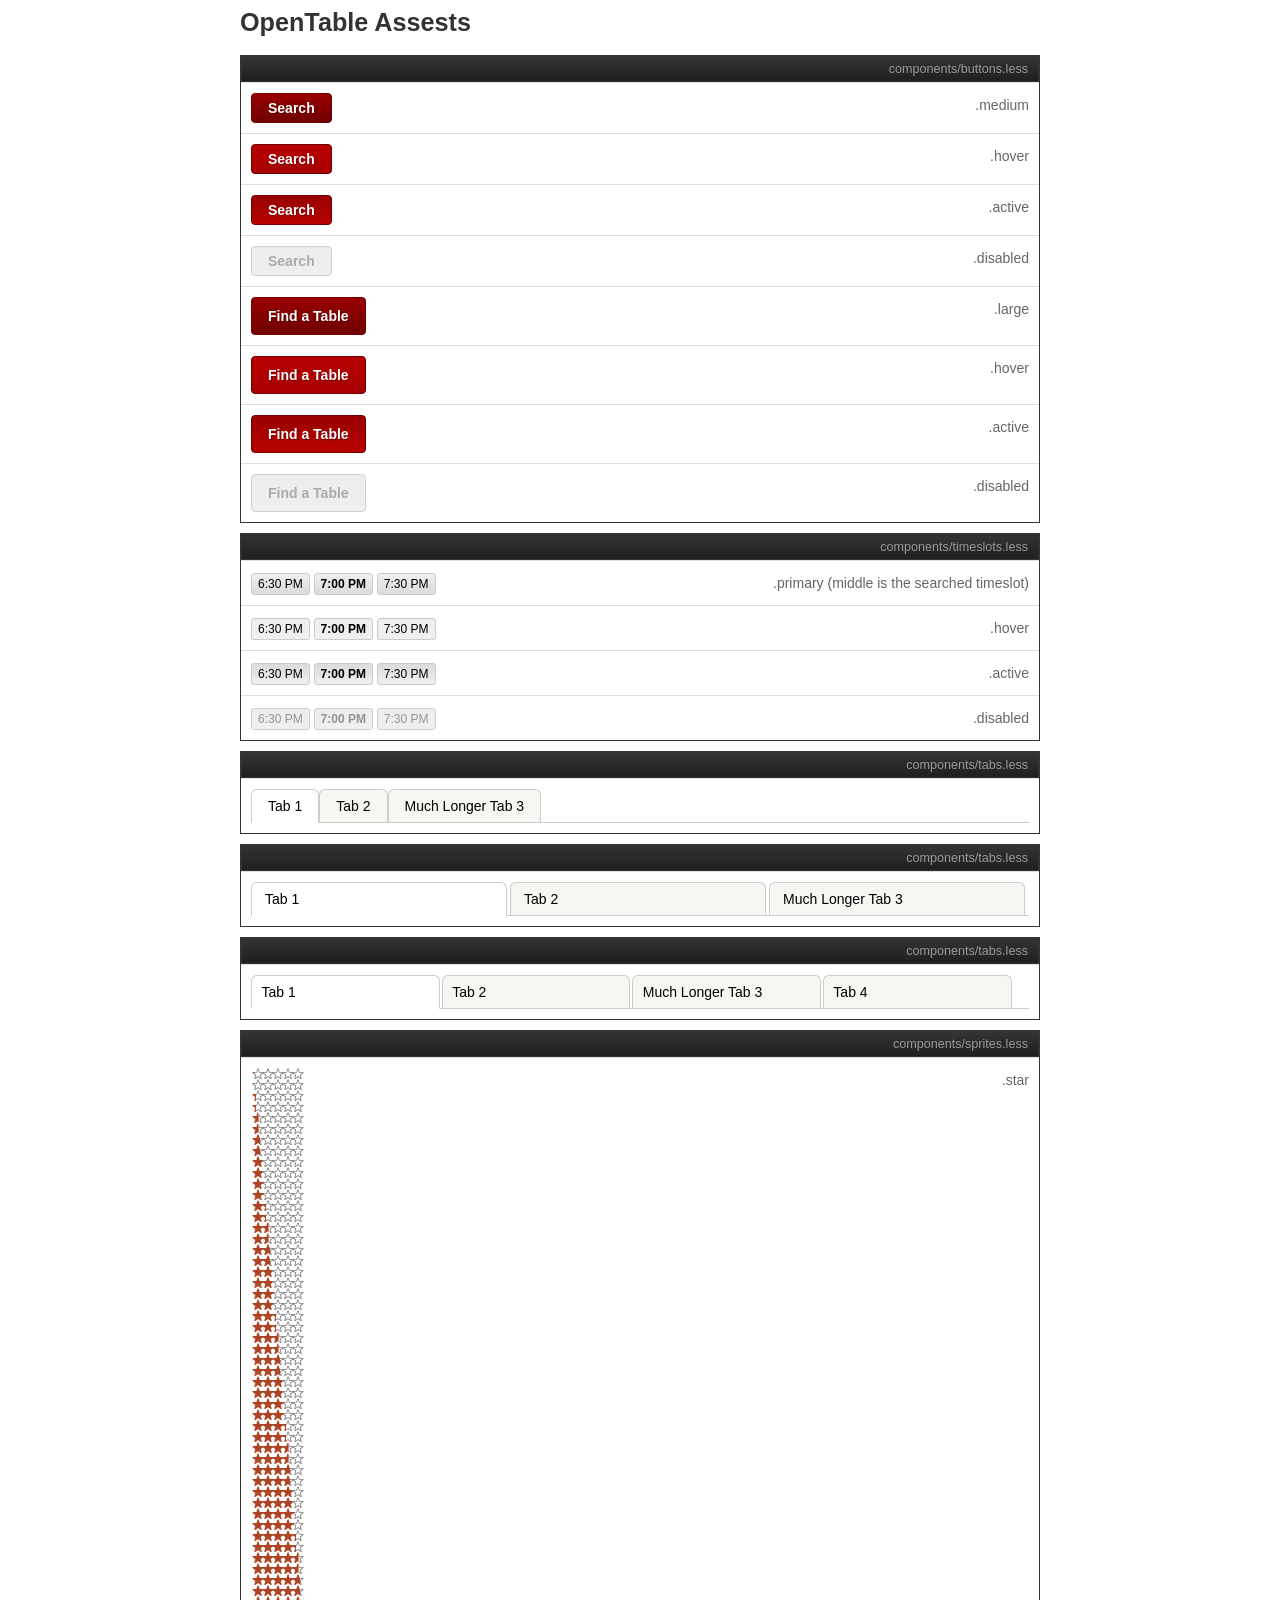
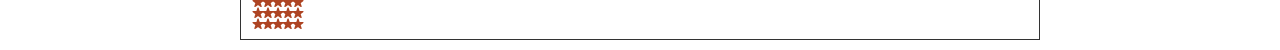
==== assets/index.html @ a7c66509 "added new assets folder containing CSS structure, themes and cvarious assets to be used in ConsumerW" ====
<!DOCTYPE html>
<html>
<head>
    <title>CSS Test</title>
    <link rel="stylesheet" href="css/build.css">
</head>
<body>

    <div class="main-wrapper">

        <h1>OpenTable Assests</h1>

        <section>
            <div class="section-title">components/buttons.less</div>

            <div class="display-holder">
                <button class="btn btn-medium">Search</button>
                <span class="type">.medium</span>
            </div>
            <div class="display-holder">
                <button class="btn btn-medium hover">Search</button>
                <span class="type">.hover</span>
            </div>
            <div class="display-holder">
                <button class="btn btn-medium active">Search</button>
                <span class="type">.active</span>
            </div>
            <div class="display-holder">
                <button class="btn btn-medium disabled">Search</button>
                <span class="type">.disabled</span>
            </div>

            <!--  <div class="display-holder">
                <button class="btn btn-medium">Get it now</button>
                <span class="type">.primary</span>
            </div>
            <div class="display-holder">
                <button class="btn btn-medium hover">Get it now</button>
                <span class="type">.hover</span>
            </div>
            <div class="display-holder">
                <button class="btn btn-medium active">Get it now</button>
                <span class="type">.active</span>
            </div>
            <div class="display-holder">
                <button class="btn btn-medium disabled">Get it now</button>
                <span class="type">.disabled</span>
            </div>

           <div class="display-holder">
               <button class="btn btn-medium">Sign In</button>
               <span class="type">.primary</span>
           </div>
           <div class="display-holder">
               <button class="btn btn-medium hover">Sign In</button>
               <span class="type">.hover</span>
           </div>
           <div class="display-holder">
               <button class="btn btn-medium active">Sign In</button>
               <span class="type">.active</span>
           </div>
           <div class="display-holder">
               <button class="btn btn-medium disabled">Sign In</button>
               <span class="type">.disabled</span>
           </div> -->

            <div class="display-holder">
                <button class="btn btn-large">Find a Table</button>
                <span class="type">.large</span>
            </div>
            <div class="display-holder">
                <button class="btn btn-large hover">Find a Table</button>
                <span class="type">.hover</span>
            </div>
            <div class="display-holder">
                <button class="btn btn-large active">Find a Table</button>
                <span class="type">.active</span>
            </div>
            <div class="display-holder">
                <button class="btn btn-large disabled">Find a Table</button>
                <span class="type">.disabled</span>
            </div>
        </section>

        <section>
            <div class="section-title">components/timeslots.less</div>
            <div class="display-holder">
                <button class="timeslot">6:30 PM</button>
                <button class="timeslot searched">7:00 PM</button>
                <button class="timeslot">7:30 PM</button>
                <span class="type">.primary (middle is the searched timeslot)</span>
            </div>
            <div class="display-holder">
                <button class="timeslot hover">6:30 PM</button>
                <button class="timeslot hover searched">7:00 PM</button>
                <button class="timeslot hover">7:30 PM</button>
                <span class="type">.hover</span>
            </div>
            <div class="display-holder">
                <button class="timeslot active">6:30 PM</button>
                <button class="timeslot active searched">7:00 PM</button>
                <button class="timeslot active">7:30 PM</button>
                <span class="type">.active</span>
            </div>
            <div class="display-holder">
                <button class="timeslot disabled">6:30 PM</button>
                <button class="timeslot disabled searched">7:00 PM</button>
                <button class="timeslot disabled">7:30 PM</button>
                <span class="type">.disabled</span>
            </div>
        </section>

        <section>
            <div class="section-title">components/tabs.less</div>
            <div class="display-holder">
                <div class="tabnav">
                    <ul class="tabnav-tabs">
                        <li>
                            <a href="#" class="tabnav-tab selected">Tab 1</a>
                        </li>
                        <li>
                            <a href="#" class="tabnav-tab">Tab 2</a>
                        </li>
                        <li>
                            <a href="#" class="tabnav-tab">Much Longer Tab 3</a>
                        </li>
                    </ul>
                </div>
            </div>
        </section>

        <section>
            <div class="section-title">components/tabs.less</div>
            <div class="display-holder">
                <div class="tabnav">
                    <ul class="tabnav-tabs tabnav-tabs-fixed-3">
                        <li><a href="#" class="tabnav-tab selected">Tab 1</a></li>
                        <li><a href="#" class="tabnav-tab">Tab 2</a></li>
                        <li><a href="#" class="tabnav-tab">Much Longer Tab 3</a></li>
                    </ul>
                </div>
            </div>
        </section>

        <section>
            <div class="section-title">components/tabs.less</div>
            <div class="display-holder">
                <div class="tabnav">
                    <ul class="tabnav-tabs tabnav-tabs-fixed-4">
                        <li>
                            <a href="#" class="tabnav-tab selected">Tab 1</a>
                        </li>
                        <li>
                            <a href="#" class="tabnav-tab">Tab 2</a>
                        </li>
                        <li>
                            <a href="#" class="tabnav-tab">Much Longer Tab 3</a>
                        </li>
                        <li>
                            <a href="#" class="tabnav-tab">Tab 4</a>
                        </li>
                    </ul>
                </div>
            </div>
        </section>

        <section>
            <div class="section-title">components/sprites.less</div>
            <div class="display-holder">
                <span class="star star-rating-0_0"></span>
                <span class="star star-rating-0_1"></span>
                <span class="star star-rating-0_2"></span>
                <span class="star star-rating-0_3"></span>
                <span class="star star-rating-0_4"></span>
                <span class="star star-rating-0_5"></span>
                <span class="star star-rating-0_6"></span>
                <span class="star star-rating-0_7"></span>
                <span class="star star-rating-0_8"></span>
                <span class="star star-rating-0_9"></span>
                <span class="star star-rating-1_0"></span>
                <span class="star star-rating-1_1"></span>
                <span class="star star-rating-1_2"></span>
                <span class="star star-rating-1_3"></span>
                <span class="star star-rating-1_4"></span>
                <span class="star star-rating-1_5"></span>
                <span class="star star-rating-1_6"></span>
                <span class="star star-rating-1_7"></span>
                <span class="star star-rating-1_8"></span>
                <span class="star star-rating-1_9"></span>
                <span class="star star-rating-2_0"></span>
                <span class="star star-rating-2_1"></span>
                <span class="star star-rating-2_2"></span>
                <span class="star star-rating-2_3"></span>
                <span class="star star-rating-2_4"></span>
                <span class="star star-rating-2_5"></span>
                <span class="star star-rating-2_6"></span>
                <span class="star star-rating-2_7"></span>
                <span class="star star-rating-2_8"></span>
                <span class="star star-rating-2_9"></span>
                <span class="star star-rating-3_0"></span>
                <span class="star star-rating-3_1"></span>
                <span class="star star-rating-3_2"></span>
                <span class="star star-rating-3_3"></span>
                <span class="star star-rating-3_4"></span>
                <span class="star star-rating-3_5"></span>
                <span class="star star-rating-3_6"></span>
                <span class="star star-rating-3_7"></span>
                <span class="star star-rating-3_8"></span>
                <span class="star star-rating-3_9"></span>
                <span class="star star-rating-4_0"></span>
                <span class="star star-rating-4_1"></span>
                <span class="star star-rating-4_2"></span>
                <span class="star star-rating-4_3"></span>
                <span class="star star-rating-4_4"></span>
                <span class="star star-rating-4_5"></span>
                <span class="star star-rating-4_6"></span>
                <span class="star star-rating-4_7"></span>
                <span class="star star-rating-4_8"></span>
                <span class="star star-rating-4_9"></span>
                <span class="star star-rating-5_0"></span>

                <span class="type">.star</span>
            </div>
        </section>

    </div>

</body>
</html>
---- assets/css/build.css ----
article,aside,details,figcaption,figure,footer,header,hgroup,nav,section,summary{display:block}audio,canvas,video{display:inline-block}audio:not([controls]){display:none;height:0}[hidden]{display:none}html{font-family:sans-serif;-webkit-text-size-adjust:100%;-ms-text-size-adjust:100%}body{margin:0}a:focus{outline:thin dotted}a:active,a:hover{outline:0}h1{font-size:2em}abbr[title]{border-bottom:1px dotted}b,strong{font-weight:bold}dfn{font-style:italic}mark{background:#ff0;color:#000}code,kbd,pre,samp{font-family:monospace, serif;font-size:1em}pre{white-space:pre;white-space:pre-wrap;word-wrap:break-word}q{quotes:"\201C" "\201D" "\2018" "\2019"}small{font-size:80%}sub,sup{font-size:75%;line-height:0;position:relative;vertical-align:baseline}sup{top:-0.5em}sub{bottom:-0.25em}img{border:0}svg:not(:root){overflow:hidden}figure{margin:0}fieldset{border:1px solid silver;margin:0 2px;padding:0.35em 0.625em 0.75em}legend{border:0;padding:0}button,input,select,textarea{font-family:inherit;font-size:100%;margin:0}button,input{line-height:normal}button,html input[type="button"],input[type="reset"],input[type="submit"]{-webkit-appearance:button;cursor:pointer}button[disabled],input[disabled]{cursor:default}input[type="checkbox"],input[type="radio"]{box-sizing:border-box;padding:0}input[type="search"]{-webkit-appearance:textfield;-moz-box-sizing:content-box;-webkit-box-sizing:content-box;box-sizing:content-box}input[type="search"]::-webkit-search-cancel-button,input[type="search"]::-webkit-search-decoration{-webkit-appearance:none}button::-moz-focus-inner,input::-moz-focus-inner{border:0;padding:0}textarea{overflow:auto;vertical-align:top}table{border-collapse:collapse;border-spacing:0}.no-select{-webkit-user-select:none;-moz-user-select:none;-ms-user-select:none;user-select:none}body{background:#fff;font-family:"museo-sans",arial,sans-serif;font-size:18px;line-height:24px}.wrapper{width:100%;margin:0 auto}.main-header{position:fixed;top:0;left:0;width:90%;height:80px;line-height:76px;padding:0 5%;background:#fff;overflow:hidden;z-index:9999;-webkit-box-shadow:0 5px 35px 5px rgba(0, 0, 0, 0.2);box-shadow:0 5px 35px 5px rgba(0, 0, 0, 0.2)}.main-header .logo{vertical-align:middle;cursor:pointer}.main-header .main-nav{float:right}.main-header .main-nav .main-nav-link{border-bottom:4px solid #fff;margin:0 0 0 35px;display:inline-block;color:#c96265;font-size:16px;font-weight:bold;text-decoration:none}.main-header .main-nav .main-nav-link.current{border-bottom:4px solid #eeafb1}.main-header .main-nav .main-nav-link.current:hover{border-bottom:4px solid #c96265}.main-header .main-nav .main-nav-link:hover{border-bottom:4px solid #c96265}h1,h2,h3,h4,h5,h6{color:#333;margin:0;padding:0}h1{font-size:180%;line-height:180%;font-weight:bold}h2{font-size:160%;line-height:160%;font-weight:normal}h3{font-size:135%;line-height:135%;font-weight:normal}h4{font-size:115%;line-height:115%;font-weight:normal}p{color:gray}a{color:inherit}::selection{color:#fff;background:#2f9c55}.btn-large{display:inline-block;padding:8px 16px;background-color:#900;background-image:-moz-linear-gradient(top, #990000 0%, #700000 100%);background-image:-webkit-gradient(linear, left top, left bottom, color-stop(0%, #990000), color-stop(100%, #700000));background-image:-webkit-linear-gradient(top, #990000 0%, #700000 100%);background-image:-o-linear-gradient(top, #990000 0%, #700000 100%);background-image:-ms-linear-gradient(top, #990000 0%, #700000 100%);background-image:linear-gradient(to bottom, #990000 0%, #700000 100%);border:1px solid #700000;border-radius:4px;color:#fff;font-size:14px;font-weight:bold;font-family:"Helvetica Neue",Helvetica,Arial,sans-serif;text-align:center;text-decoration:none;white-space:nowrap;line-height:20px;text-shadow:1px 1px 1px rgba(0, 0, 0, 0.3);-webkit-user-select:none;-moz-user-select:none;-ms-user-select:none;user-select:none}.btn-large.hover,.btn-large:hover{background-color:#b80000;background-image:-moz-linear-gradient(top, #b80000 0%, #a80000 100%);background-image:-webkit-gradient(linear, left top, left bottom, color-stop(0%, #b80000), color-stop(100%, #a80000));background-image:-webkit-linear-gradient(top, #b80000 0%, #a80000 100%);background-image:-o-linear-gradient(top, #b80000 0%, #a80000 100%);background-image:-ms-linear-gradient(top, #b80000 0%, #a80000 100%);background-image:linear-gradient(to bottom, #b80000 0%, #a80000 100%)}.btn-large.active,.btn-large:active{background-color:#900;background-image:-moz-linear-gradient(top, #990000 0%, #b80000 100%);background-image:-webkit-gradient(linear, left top, left bottom, color-stop(0%, #990000), color-stop(100%, #b80000));background-image:-webkit-linear-gradient(top, #990000 0%, #b80000 100%);background-image:-o-linear-gradient(top, #990000 0%, #b80000 100%);background-image:-ms-linear-gradient(top, #990000 0%, #b80000 100%);background-image:linear-gradient(to bottom, #990000 0%, #b80000 100%)}.btn-large.disabled,.btn-large[disabled]{color:#888;text-shadow:none;opacity:0.7;border:1px solid #bbb;background-color:#e5e5e5;background-image:-moz-linear-gradient(top, #e5e5e5 0%, #eaeaea 100%);background-image:-webkit-gradient(linear, left top, left bottom, color-stop(0%, #e5e5e5), color-stop(100%, #eaeaea));background-image:-webkit-linear-gradient(top, #e5e5e5 0%, #eaeaea 100%);background-image:-o-linear-gradient(top, #e5e5e5 0%, #eaeaea 100%);background-image:-ms-linear-gradient(top, #e5e5e5 0%, #eaeaea 100%);background-image:linear-gradient(to bottom, #e5e5e5 0%, #eaeaea 100%)}.btn-medium{display:inline-block;padding:4px 16px;background-color:#900;background-image:-moz-linear-gradient(top, #990000 0%, #700000 100%);background-image:-webkit-gradient(linear, left top, left bottom, color-stop(0%, #990000), color-stop(100%, #700000));background-image:-webkit-linear-gradient(top, #990000 0%, #700000 100%);background-image:-o-linear-gradient(top, #990000 0%, #700000 100%);background-image:-ms-linear-gradient(top, #990000 0%, #700000 100%);background-image:linear-gradient(to bottom, #990000 0%, #700000 100%);border:1px solid #700000;border-radius:4px;color:#fff;font-size:14px;font-weight:bold;font-family:"Helvetica Neue",Helvetica,Arial,sans-serif;text-align:center;text-decoration:none;white-space:nowrap;line-height:20px;text-shadow:1px 1px 1px rgba(0, 0, 0, 0.3);-webkit-user-select:none;-moz-user-select:none;-ms-user-select:none;user-select:none}.btn-medium.hover,.btn-medium:hover{background-color:#b80000;background-image:-moz-linear-gradient(top, #b80000 0%, #a80000 100%);background-image:-webkit-gradient(linear, left top, left bottom, color-stop(0%, #b80000), color-stop(100%, #a80000));background-image:-webkit-linear-gradient(top, #b80000 0%, #a80000 100%);background-image:-o-linear-gradient(top, #b80000 0%, #a80000 100%);background-image:-ms-linear-gradient(top, #b80000 0%, #a80000 100%);background-image:linear-gradient(to bottom, #b80000 0%, #a80000 100%)}.btn-medium.active,.btn-medium:active{background-color:#900;background-image:-moz-linear-gradient(top, #990000 0%, #b80000 100%);background-image:-webkit-gradient(linear, left top, left bottom, color-stop(0%, #990000), color-stop(100%, #b80000));background-image:-webkit-linear-gradient(top, #990000 0%, #b80000 100%);background-image:-o-linear-gradient(top, #990000 0%, #b80000 100%);background-image:-ms-linear-gradient(top, #990000 0%, #b80000 100%);background-image:linear-gradient(to bottom, #990000 0%, #b80000 100%)}.btn-medium.disabled,.btn-medium[disabled]{color:#888;text-shadow:none;opacity:0.7;border:1px solid #bbb;background-color:#e5e5e5;background-image:-moz-linear-gradient(top, #e5e5e5 0%, #eaeaea 100%);background-image:-webkit-gradient(linear, left top, left bottom, color-stop(0%, #e5e5e5), color-stop(100%, #eaeaea));background-image:-webkit-linear-gradient(top, #e5e5e5 0%, #eaeaea 100%);background-image:-o-linear-gradient(top, #e5e5e5 0%, #eaeaea 100%);background-image:-ms-linear-gradient(top, #e5e5e5 0%, #eaeaea 100%);background-image:linear-gradient(to bottom, #e5e5e5 0%, #eaeaea 100%)}.timeslot{position:relative;padding:3px 6px;background-color:#efefef;background-image:-moz-linear-gradient(top, #efefef 0%, #dbdbdb 100%);background-image:-webkit-gradient(linear, left top, left bottom, color-stop(0%, #efefef), color-stop(100%, #dbdbdb));background-image:-webkit-linear-gradient(top, #efefef 0%, #dbdbdb 100%);background-image:-o-linear-gradient(top, #efefef 0%, #dbdbdb 100%);background-image:-ms-linear-gradient(top, #efefef 0%, #dbdbdb 100%);background-image:linear-gradient(to bottom, #efefef 0%, #dbdbdb 100%);border:1px solid #cbcbcb;border-radius:3px;display:inline-block;color:#000;font-size:12px;white-space:nowrap;cursor:pointer;overflow:hidden;-webkit-user-select:none;-moz-user-select:none;-ms-user-select:none;user-select:none}.timeslot.hover,.timeslot:hover{background:#efefef}.timeslot.active,.timeslot:active{background-color:#dbdbdb;background-image:-moz-linear-gradient(top, #dbdbdb 0%, #efefef 100%);background-image:-webkit-gradient(linear, left top, left bottom, color-stop(0%, #dbdbdb), color-stop(100%, #efefef));background-image:-webkit-linear-gradient(top, #dbdbdb 0%, #efefef 100%);background-image:-o-linear-gradient(top, #dbdbdb 0%, #efefef 100%);background-image:-ms-linear-gradient(top, #dbdbdb 0%, #efefef 100%);background-image:linear-gradient(to bottom, #dbdbdb 0%, #efefef 100%)}.timeslot.disabled,.timeslot[disabled]{color:#666;text-shadow:none;opacity:0.7;border:1px solid #bbb;background-color:#e5e5e5;background-image:-moz-linear-gradient(top, #e5e5e5 0%, #eaeaea 100%);background-image:-webkit-gradient(linear, left top, left bottom, color-stop(0%, #e5e5e5), color-stop(100%, #eaeaea));background-image:-webkit-linear-gradient(top, #e5e5e5 0%, #eaeaea 100%);background-image:-o-linear-gradient(top, #e5e5e5 0%, #eaeaea 100%);background-image:-ms-linear-gradient(top, #e5e5e5 0%, #eaeaea 100%);background-image:linear-gradient(to bottom, #e5e5e5 0%, #eaeaea 100%)}.timeslot.searched{font-weight:bold}textarea{min-height:150px;resize:vertical}.field,.select-wrap{position:relative;width:80%;padding:10px;background:#3a302c;border:2px solid #3c302c;border-radius:20px;margin:0 0 20px 0;display:block;overflow:hidden;color:#bbb;font-size:100%}.field.error,.select-wrap.error{border-color:red}.field.with-content,.select-wrap.with-content{color:#fff}.field:hover,.select-wrap:hover{background:#574842}.field:focus,.select-wrap:focus,.field:active,.select-wrap:active{color:#fff;border-color:#794635;outline:none}.select-wrap select{width:110%;background:#3a302c;border:none;color:inherit}.select-wrap select:focus,.select-wrap select:active{outline:none}.select-wrap .down-arrow{position:absolute;top:10px;right:10px}.select-wrap:hover select{background:#574842}.field-half{width:40%}.error-message{font-size:90%;display:none}.tabnav{height:33px;padding:0;border-bottom:1px solid #ccc;-webkit-user-select:none;-moz-user-select:none;-ms-user-select:none;user-select:none}.tabnav .tabnav-tabs{margin:0;padding:0;font-size:0}.tabnav .tabnav-tabs>li{display:inline-block}.tabnav .tabnav-tabs .tabnav-tab{padding:4px 16px;background-color:#f6f6f3;border:1px solid #ccc;border-bottom:0;border-radius:6px 6px 0 0;display:inline-block;text-decoration:none;font-size:14px}.tabnav .tabnav-tabs .tabnav-tab.hover,.tabnav .tabnav-tabs .tabnav-tab:hover{background-color:#e8e8e5}.tabnav .tabnav-tabs .tabnav-tab.active,.tabnav .tabnav-tabs .tabnav-tab:active{background-color:#dededa}.tabnav .tabnav-tabs .tabnav-tab.disabled,.tabnav .tabnav-tabs .tabnav-tab[disabled]{color:#888;text-shadow:none;opacity:0.7;border:1px solid #bbb;background-color:#e5e5e5;background-image:-moz-linear-gradient(top, #e5e5e5 0%, #eaeaea 100%);background-image:-webkit-gradient(linear, left top, left bottom, color-stop(0%, #e5e5e5), color-stop(100%, #eaeaea));background-image:-webkit-linear-gradient(top, #e5e5e5 0%, #eaeaea 100%);background-image:-o-linear-gradient(top, #e5e5e5 0%, #eaeaea 100%);background-image:-ms-linear-gradient(top, #e5e5e5 0%, #eaeaea 100%);background-image:linear-gradient(to bottom, #e5e5e5 0%, #eaeaea 100%)}.tabnav .tabnav-tabs .tabnav-tab.selected{border-bottom:1px solid #fff;background-color:#fff}.tabnav .tabnav-tabs.tabnav-tabs-fixed-3>li{width:33.3%;float:left}.tabnav .tabnav-tabs.tabnav-tabs-fixed-3 .tabnav-tab{width:88%;padding:4px 5%}.tabnav .tabnav-tabs.tabnav-tabs-fixed-4>li{width:24.5%}.tabnav .tabnav-tabs.tabnav-tabs-fixed-4 .tabnav-tab{width:88%;padding:4px 5%}.star{width:54px;height:11px;display:block;background-image:url('../img/star_sprite.png');background-repeat:no-repeat}.star-rating-0_0,.star-rating-0_1{background-position:0 -12px}.star-rating-0_2,.star-rating-0_3{background-position:0 -24px}.star-rating-0_4,.star-rating-0_5{background-position:0 -36px}.star-rating-0_6,.star-rating-0_7{background-position:0 -48px}.star-rating-0_8,.star-rating-0_9{background-position:0 -60px}.star-rating-1_0,.star-rating-1_1{background-position:0 -72px}.star-rating-1_2,.star-rating-1_3{background-position:0 -84px}.star-rating-1_4,.star-rating-1_5{background-position:0 -96px}.star-rating-1_6,.star-rating-1_7{background-position:0 -108px}.star-rating-1_8,.star-rating-1_9{background-position:0 -120px}.star-rating-2_0,.star-rating-2_1{background-position:0 -132px}.star-rating-2_2,.star-rating-2_3{background-position:0 -144px}.star-rating-2_4,.star-rating-2_5{background-position:0 -156px}.star-rating-2_6,.star-rating-2_7{background-position:0 -168px}.star-rating-2_8,.star-rating-2_9{background-position:0 -180px}.star-rating-3_0,.star-rating-3_1{background-position:0 -192px}.star-rating-3_2,.star-rating-3_3{background-position:0 -204px}.star-rating-3_4,.star-rating-3_5{background-position:0 -216px}.star-rating-3_6,.star-rating-3_7{background-position:0 -228px}.star-rating-3_8,.star-rating-3_9{background-position:0 -240px}.star-rating-4_0,.star-rating-4_1{background-position:0 -252px}.star-rating-4_2,.star-rating-4_3{background-position:0 -264px}.star-rating-4_4,.star-rating-4_5{background-position:0 -276px}.star-rating-4_6,.star-rating-4_7{background-position:0 -288px}.star-rating-4_8,.star-rating-4_9{background-position:0 -300px}.star-rating-5_0{background-position:0 -300px}body{font-size:14px}.main-wrapper{width:800px;margin:0 auto}section{margin:10px 0;border:1px solid #333;-webkit-box-sizing:border-box;-moz-box-sizing:border-box;-ms-box-sizing:border-box;box-sizing:border-box}.section-title{color:#999;border:1px solid #333;padding:0 10px;font-size:90%;text-align:right;background-color:#333;background-image:-moz-linear-gradient(top, #333333 0%, #1f1f1f 100%);background-image:-webkit-gradient(linear, left top, left bottom, color-stop(0%, #333333), color-stop(100%, #1f1f1f));background-image:-webkit-linear-gradient(top, #333333 0%, #1f1f1f 100%);background-image:-o-linear-gradient(top, #333333 0%, #1f1f1f 100%);background-image:-ms-linear-gradient(top, #333333 0%, #1f1f1f 100%);background-image:linear-gradient(to bottom, #333333 0%, #1f1f1f 100%)}.display-holder{position:relative;padding:10px;border-top:1px solid #ddd}.display-holder:first-child{border:none}.display-holder:hover{background-color:#f2f2f2}.display-holder .type{position:absolute;top:10px;right:10px;color:#666}
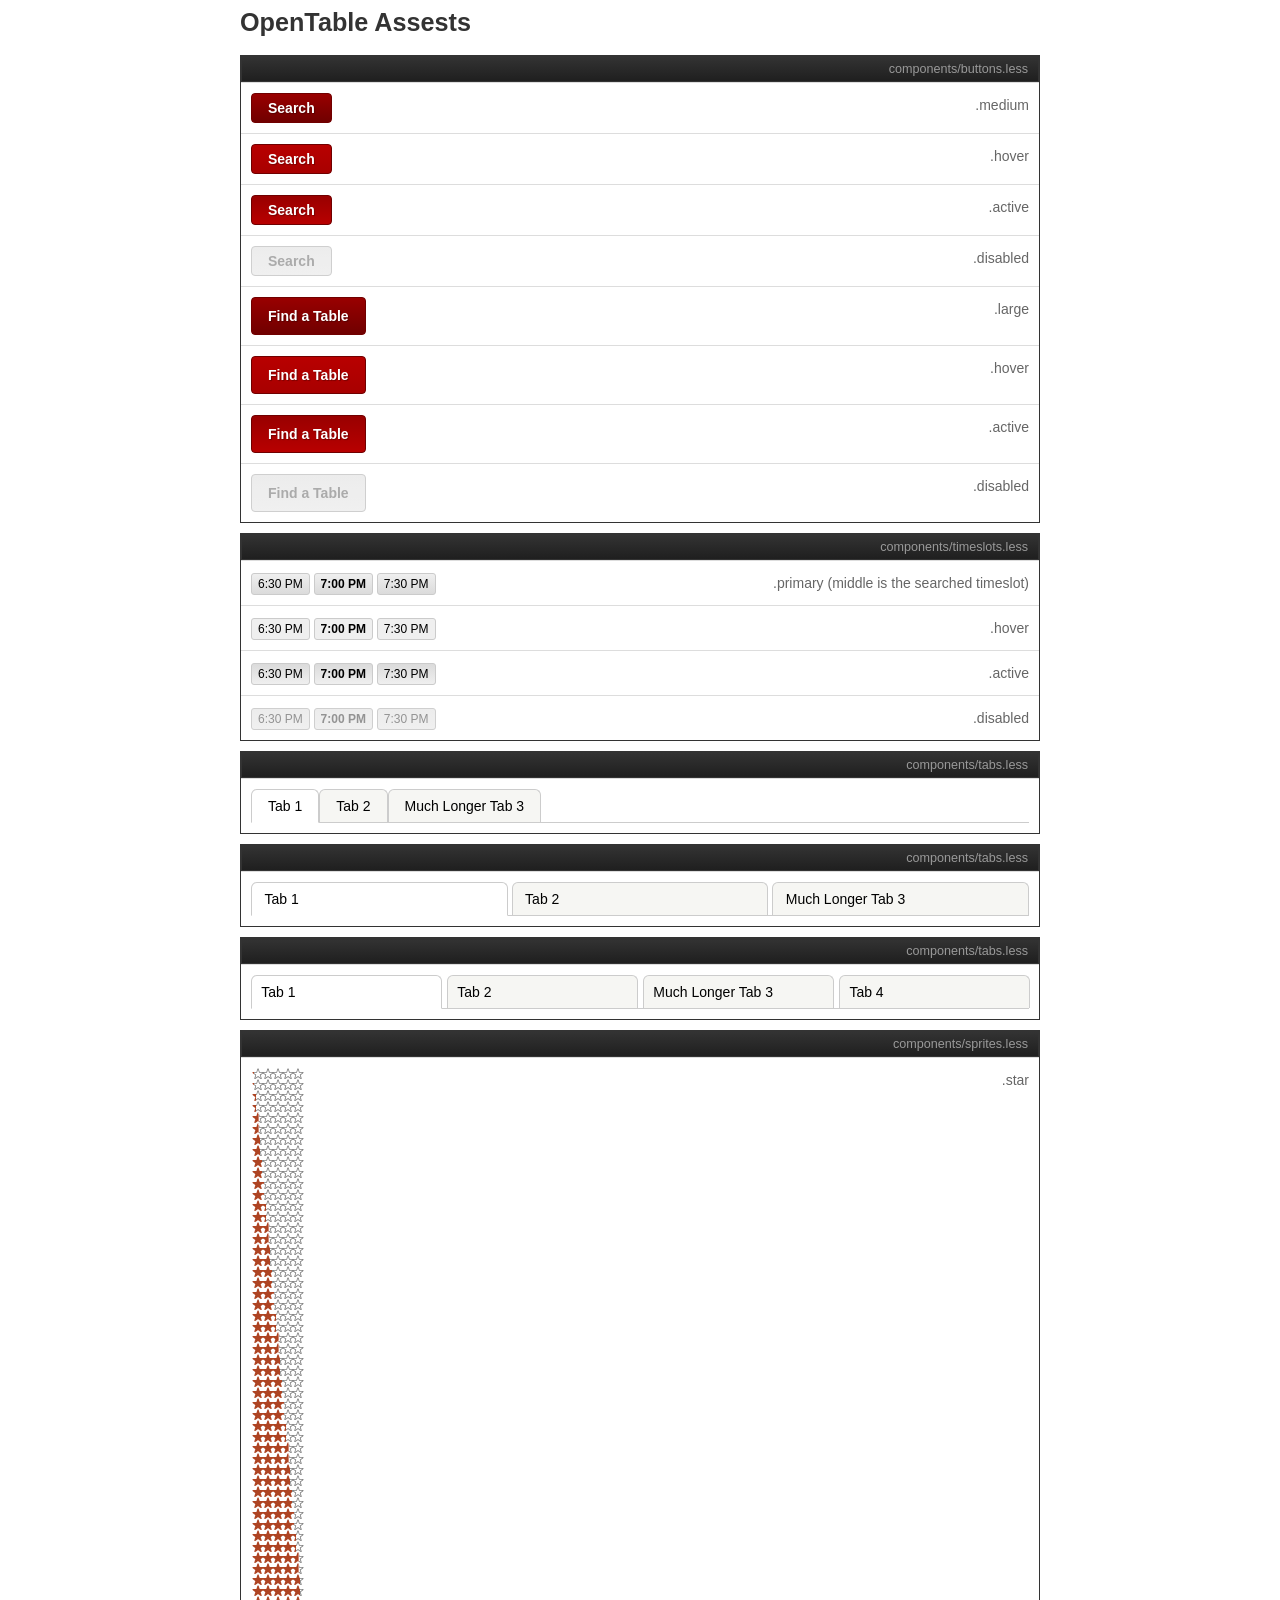
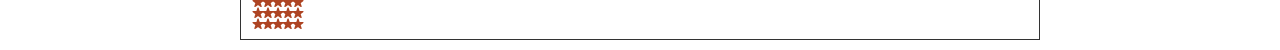
==== commit 1dc14946: "updated tabs for respsonsiveness" ====
--- a/assets/index.html
+++ b/assets/index.html
@@ -134,7 +134,7 @@
             <div class="display-holder">
                 <div class="tabnav">
                     <ul class="tabnav-tabs tabnav-tabs-fixed-3">
-                        <li><a href="#" class="tabnav-tab selected">Tab 1</a></li>
+                        <li class="first"><a href="#" class="tabnav-tab selected">Tab 1</a></li>
                         <li><a href="#" class="tabnav-tab">Tab 2</a></li>
                         <li><a href="#" class="tabnav-tab">Much Longer Tab 3</a></li>
                     </ul>
@@ -147,7 +147,7 @@
             <div class="display-holder">
                 <div class="tabnav">
                     <ul class="tabnav-tabs tabnav-tabs-fixed-4">
-                        <li>
+                        <li class="first">
                             <a href="#" class="tabnav-tab selected">Tab 1</a>
                         </li>
                         <li>
--- a/assets/css/build.css
+++ b/assets/css/build.css
@@ -1 +1 @@
-article,aside,details,figcaption,figure,footer,header,hgroup,nav,section,summary{display:block}audio,canvas,video{display:inline-block}audio:not([controls]){display:none;height:0}[hidden]{display:none}html{font-family:sans-serif;-webkit-text-size-adjust:100%;-ms-text-size-adjust:100%}body{margin:0}a:focus{outline:thin dotted}a:active,a:hover{outline:0}h1{font-size:2em}abbr[title]{border-bottom:1px dotted}b,strong{font-weight:bold}dfn{font-style:italic}mark{background:#ff0;color:#000}code,kbd,pre,samp{font-family:monospace, serif;font-size:1em}pre{white-space:pre;white-space:pre-wrap;word-wrap:break-word}q{quotes:"\201C" "\201D" "\2018" "\2019"}small{font-size:80%}sub,sup{font-size:75%;line-height:0;position:relative;vertical-align:baseline}sup{top:-0.5em}sub{bottom:-0.25em}img{border:0}svg:not(:root){overflow:hidden}figure{margin:0}fieldset{border:1px solid silver;margin:0 2px;padding:0.35em 0.625em 0.75em}legend{border:0;padding:0}button,input,select,textarea{font-family:inherit;font-size:100%;margin:0}button,input{line-height:normal}button,html input[type="button"],input[type="reset"],input[type="submit"]{-webkit-appearance:button;cursor:pointer}button[disabled],input[disabled]{cursor:default}input[type="checkbox"],input[type="radio"]{box-sizing:border-box;padding:0}input[type="search"]{-webkit-appearance:textfield;-moz-box-sizing:content-box;-webkit-box-sizing:content-box;box-sizing:content-box}input[type="search"]::-webkit-search-cancel-button,input[type="search"]::-webkit-search-decoration{-webkit-appearance:none}button::-moz-focus-inner,input::-moz-focus-inner{border:0;padding:0}textarea{overflow:auto;vertical-align:top}table{border-collapse:collapse;border-spacing:0}.no-select{-webkit-user-select:none;-moz-user-select:none;-ms-user-select:none;user-select:none}body{background:#fff;font-family:"museo-sans",arial,sans-serif;font-size:18px;line-height:24px}.wrapper{width:100%;margin:0 auto}.main-header{position:fixed;top:0;left:0;width:90%;height:80px;line-height:76px;padding:0 5%;background:#fff;overflow:hidden;z-index:9999;-webkit-box-shadow:0 5px 35px 5px rgba(0, 0, 0, 0.2);box-shadow:0 5px 35px 5px rgba(0, 0, 0, 0.2)}.main-header .logo{vertical-align:middle;cursor:pointer}.main-header .main-nav{float:right}.main-header .main-nav .main-nav-link{border-bottom:4px solid #fff;margin:0 0 0 35px;display:inline-block;color:#c96265;font-size:16px;font-weight:bold;text-decoration:none}.main-header .main-nav .main-nav-link.current{border-bottom:4px solid #eeafb1}.main-header .main-nav .main-nav-link.current:hover{border-bottom:4px solid #c96265}.main-header .main-nav .main-nav-link:hover{border-bottom:4px solid #c96265}h1,h2,h3,h4,h5,h6{color:#333;margin:0;padding:0}h1{font-size:180%;line-height:180%;font-weight:bold}h2{font-size:160%;line-height:160%;font-weight:normal}h3{font-size:135%;line-height:135%;font-weight:normal}h4{font-size:115%;line-height:115%;font-weight:normal}p{color:gray}a{color:inherit}::selection{color:#fff;background:#2f9c55}.btn-large{display:inline-block;padding:8px 16px;background-color:#900;background-image:-moz-linear-gradient(top, #990000 0%, #700000 100%);background-image:-webkit-gradient(linear, left top, left bottom, color-stop(0%, #990000), color-stop(100%, #700000));background-image:-webkit-linear-gradient(top, #990000 0%, #700000 100%);background-image:-o-linear-gradient(top, #990000 0%, #700000 100%);background-image:-ms-linear-gradient(top, #990000 0%, #700000 100%);background-image:linear-gradient(to bottom, #990000 0%, #700000 100%);border:1px solid #700000;border-radius:4px;color:#fff;font-size:14px;font-weight:bold;font-family:"Helvetica Neue",Helvetica,Arial,sans-serif;text-align:center;text-decoration:none;white-space:nowrap;line-height:20px;text-shadow:1px 1px 1px rgba(0, 0, 0, 0.3);-webkit-user-select:none;-moz-user-select:none;-ms-user-select:none;user-select:none}.btn-large.hover,.btn-large:hover{background-color:#b80000;background-image:-moz-linear-gradient(top, #b80000 0%, #a80000 100%);background-image:-webkit-gradient(linear, left top, left bottom, color-stop(0%, #b80000), color-stop(100%, #a80000));background-image:-webkit-linear-gradient(top, #b80000 0%, #a80000 100%);background-image:-o-linear-gradient(top, #b80000 0%, #a80000 100%);background-image:-ms-linear-gradient(top, #b80000 0%, #a80000 100%);background-image:linear-gradient(to bottom, #b80000 0%, #a80000 100%)}.btn-large.active,.btn-large:active{background-color:#900;background-image:-moz-linear-gradient(top, #990000 0%, #b80000 100%);background-image:-webkit-gradient(linear, left top, left bottom, color-stop(0%, #990000), color-stop(100%, #b80000));background-image:-webkit-linear-gradient(top, #990000 0%, #b80000 100%);background-image:-o-linear-gradient(top, #990000 0%, #b80000 100%);background-image:-ms-linear-gradient(top, #990000 0%, #b80000 100%);background-image:linear-gradient(to bottom, #990000 0%, #b80000 100%)}.btn-large.disabled,.btn-large[disabled]{color:#888;text-shadow:none;opacity:0.7;border:1px solid #bbb;background-color:#e5e5e5;background-image:-moz-linear-gradient(top, #e5e5e5 0%, #eaeaea 100%);background-image:-webkit-gradient(linear, left top, left bottom, color-stop(0%, #e5e5e5), color-stop(100%, #eaeaea));background-image:-webkit-linear-gradient(top, #e5e5e5 0%, #eaeaea 100%);background-image:-o-linear-gradient(top, #e5e5e5 0%, #eaeaea 100%);background-image:-ms-linear-gradient(top, #e5e5e5 0%, #eaeaea 100%);background-image:linear-gradient(to bottom, #e5e5e5 0%, #eaeaea 100%)}.btn-medium{display:inline-block;padding:4px 16px;background-color:#900;background-image:-moz-linear-gradient(top, #990000 0%, #700000 100%);background-image:-webkit-gradient(linear, left top, left bottom, color-stop(0%, #990000), color-stop(100%, #700000));background-image:-webkit-linear-gradient(top, #990000 0%, #700000 100%);background-image:-o-linear-gradient(top, #990000 0%, #700000 100%);background-image:-ms-linear-gradient(top, #990000 0%, #700000 100%);background-image:linear-gradient(to bottom, #990000 0%, #700000 100%);border:1px solid #700000;border-radius:4px;color:#fff;font-size:14px;font-weight:bold;font-family:"Helvetica Neue",Helvetica,Arial,sans-serif;text-align:center;text-decoration:none;white-space:nowrap;line-height:20px;text-shadow:1px 1px 1px rgba(0, 0, 0, 0.3);-webkit-user-select:none;-moz-user-select:none;-ms-user-select:none;user-select:none}.btn-medium.hover,.btn-medium:hover{background-color:#b80000;background-image:-moz-linear-gradient(top, #b80000 0%, #a80000 100%);background-image:-webkit-gradient(linear, left top, left bottom, color-stop(0%, #b80000), color-stop(100%, #a80000));background-image:-webkit-linear-gradient(top, #b80000 0%, #a80000 100%);background-image:-o-linear-gradient(top, #b80000 0%, #a80000 100%);background-image:-ms-linear-gradient(top, #b80000 0%, #a80000 100%);background-image:linear-gradient(to bottom, #b80000 0%, #a80000 100%)}.btn-medium.active,.btn-medium:active{background-color:#900;background-image:-moz-linear-gradient(top, #990000 0%, #b80000 100%);background-image:-webkit-gradient(linear, left top, left bottom, color-stop(0%, #990000), color-stop(100%, #b80000));background-image:-webkit-linear-gradient(top, #990000 0%, #b80000 100%);background-image:-o-linear-gradient(top, #990000 0%, #b80000 100%);background-image:-ms-linear-gradient(top, #990000 0%, #b80000 100%);background-image:linear-gradient(to bottom, #990000 0%, #b80000 100%)}.btn-medium.disabled,.btn-medium[disabled]{color:#888;text-shadow:none;opacity:0.7;border:1px solid #bbb;background-color:#e5e5e5;background-image:-moz-linear-gradient(top, #e5e5e5 0%, #eaeaea 100%);background-image:-webkit-gradient(linear, left top, left bottom, color-stop(0%, #e5e5e5), color-stop(100%, #eaeaea));background-image:-webkit-linear-gradient(top, #e5e5e5 0%, #eaeaea 100%);background-image:-o-linear-gradient(top, #e5e5e5 0%, #eaeaea 100%);background-image:-ms-linear-gradient(top, #e5e5e5 0%, #eaeaea 100%);background-image:linear-gradient(to bottom, #e5e5e5 0%, #eaeaea 100%)}.timeslot{position:relative;padding:3px 6px;background-color:#efefef;background-image:-moz-linear-gradient(top, #efefef 0%, #dbdbdb 100%);background-image:-webkit-gradient(linear, left top, left bottom, color-stop(0%, #efefef), color-stop(100%, #dbdbdb));background-image:-webkit-linear-gradient(top, #efefef 0%, #dbdbdb 100%);background-image:-o-linear-gradient(top, #efefef 0%, #dbdbdb 100%);background-image:-ms-linear-gradient(top, #efefef 0%, #dbdbdb 100%);background-image:linear-gradient(to bottom, #efefef 0%, #dbdbdb 100%);border:1px solid #cbcbcb;border-radius:3px;display:inline-block;color:#000;font-size:12px;white-space:nowrap;cursor:pointer;overflow:hidden;-webkit-user-select:none;-moz-user-select:none;-ms-user-select:none;user-select:none}.timeslot.hover,.timeslot:hover{background:#efefef}.timeslot.active,.timeslot:active{background-color:#dbdbdb;background-image:-moz-linear-gradient(top, #dbdbdb 0%, #efefef 100%);background-image:-webkit-gradient(linear, left top, left bottom, color-stop(0%, #dbdbdb), color-stop(100%, #efefef));background-image:-webkit-linear-gradient(top, #dbdbdb 0%, #efefef 100%);background-image:-o-linear-gradient(top, #dbdbdb 0%, #efefef 100%);background-image:-ms-linear-gradient(top, #dbdbdb 0%, #efefef 100%);background-image:linear-gradient(to bottom, #dbdbdb 0%, #efefef 100%)}.timeslot.disabled,.timeslot[disabled]{color:#666;text-shadow:none;opacity:0.7;border:1px solid #bbb;background-color:#e5e5e5;background-image:-moz-linear-gradient(top, #e5e5e5 0%, #eaeaea 100%);background-image:-webkit-gradient(linear, left top, left bottom, color-stop(0%, #e5e5e5), color-stop(100%, #eaeaea));background-image:-webkit-linear-gradient(top, #e5e5e5 0%, #eaeaea 100%);background-image:-o-linear-gradient(top, #e5e5e5 0%, #eaeaea 100%);background-image:-ms-linear-gradient(top, #e5e5e5 0%, #eaeaea 100%);background-image:linear-gradient(to bottom, #e5e5e5 0%, #eaeaea 100%)}.timeslot.searched{font-weight:bold}textarea{min-height:150px;resize:vertical}.field,.select-wrap{position:relative;width:80%;padding:10px;background:#3a302c;border:2px solid #3c302c;border-radius:20px;margin:0 0 20px 0;display:block;overflow:hidden;color:#bbb;font-size:100%}.field.error,.select-wrap.error{border-color:red}.field.with-content,.select-wrap.with-content{color:#fff}.field:hover,.select-wrap:hover{background:#574842}.field:focus,.select-wrap:focus,.field:active,.select-wrap:active{color:#fff;border-color:#794635;outline:none}.select-wrap select{width:110%;background:#3a302c;border:none;color:inherit}.select-wrap select:focus,.select-wrap select:active{outline:none}.select-wrap .down-arrow{position:absolute;top:10px;right:10px}.select-wrap:hover select{background:#574842}.field-half{width:40%}.error-message{font-size:90%;display:none}.tabnav{height:33px;padding:0;border-bottom:1px solid #ccc;-webkit-user-select:none;-moz-user-select:none;-ms-user-select:none;user-select:none}.tabnav .tabnav-tabs{margin:0;padding:0;font-size:0}.tabnav .tabnav-tabs>li{display:inline-block}.tabnav .tabnav-tabs .tabnav-tab{padding:4px 16px;background-color:#f6f6f3;border:1px solid #ccc;border-bottom:0;border-radius:6px 6px 0 0;display:inline-block;text-decoration:none;font-size:14px}.tabnav .tabnav-tabs .tabnav-tab.hover,.tabnav .tabnav-tabs .tabnav-tab:hover{background-color:#e8e8e5}.tabnav .tabnav-tabs .tabnav-tab.active,.tabnav .tabnav-tabs .tabnav-tab:active{background-color:#dededa}.tabnav .tabnav-tabs .tabnav-tab.disabled,.tabnav .tabnav-tabs .tabnav-tab[disabled]{color:#888;text-shadow:none;opacity:0.7;border:1px solid #bbb;background-color:#e5e5e5;background-image:-moz-linear-gradient(top, #e5e5e5 0%, #eaeaea 100%);background-image:-webkit-gradient(linear, left top, left bottom, color-stop(0%, #e5e5e5), color-stop(100%, #eaeaea));background-image:-webkit-linear-gradient(top, #e5e5e5 0%, #eaeaea 100%);background-image:-o-linear-gradient(top, #e5e5e5 0%, #eaeaea 100%);background-image:-ms-linear-gradient(top, #e5e5e5 0%, #eaeaea 100%);background-image:linear-gradient(to bottom, #e5e5e5 0%, #eaeaea 100%)}.tabnav .tabnav-tabs .tabnav-tab.selected{border-bottom:1px solid #fff;background-color:#fff}.tabnav .tabnav-tabs.tabnav-tabs-fixed-3>li{width:33.3%;float:left}.tabnav .tabnav-tabs.tabnav-tabs-fixed-3 .tabnav-tab{width:88%;padding:4px 5%}.tabnav .tabnav-tabs.tabnav-tabs-fixed-4>li{width:24.5%}.tabnav .tabnav-tabs.tabnav-tabs-fixed-4 .tabnav-tab{width:88%;padding:4px 5%}.star{width:54px;height:11px;display:block;background-image:url('../img/star_sprite.png');background-repeat:no-repeat}.star-rating-0_0,.star-rating-0_1{background-position:0 -12px}.star-rating-0_2,.star-rating-0_3{background-position:0 -24px}.star-rating-0_4,.star-rating-0_5{background-position:0 -36px}.star-rating-0_6,.star-rating-0_7{background-position:0 -48px}.star-rating-0_8,.star-rating-0_9{background-position:0 -60px}.star-rating-1_0,.star-rating-1_1{background-position:0 -72px}.star-rating-1_2,.star-rating-1_3{background-position:0 -84px}.star-rating-1_4,.star-rating-1_5{background-position:0 -96px}.star-rating-1_6,.star-rating-1_7{background-position:0 -108px}.star-rating-1_8,.star-rating-1_9{background-position:0 -120px}.star-rating-2_0,.star-rating-2_1{background-position:0 -132px}.star-rating-2_2,.star-rating-2_3{background-position:0 -144px}.star-rating-2_4,.star-rating-2_5{background-position:0 -156px}.star-rating-2_6,.star-rating-2_7{background-position:0 -168px}.star-rating-2_8,.star-rating-2_9{background-position:0 -180px}.star-rating-3_0,.star-rating-3_1{background-position:0 -192px}.star-rating-3_2,.star-rating-3_3{background-position:0 -204px}.star-rating-3_4,.star-rating-3_5{background-position:0 -216px}.star-rating-3_6,.star-rating-3_7{background-position:0 -228px}.star-rating-3_8,.star-rating-3_9{background-position:0 -240px}.star-rating-4_0,.star-rating-4_1{background-position:0 -252px}.star-rating-4_2,.star-rating-4_3{background-position:0 -264px}.star-rating-4_4,.star-rating-4_5{background-position:0 -276px}.star-rating-4_6,.star-rating-4_7{background-position:0 -288px}.star-rating-4_8,.star-rating-4_9{background-position:0 -300px}.star-rating-5_0{background-position:0 -300px}body{font-size:14px}.main-wrapper{width:800px;margin:0 auto}section{margin:10px 0;border:1px solid #333;-webkit-box-sizing:border-box;-moz-box-sizing:border-box;-ms-box-sizing:border-box;box-sizing:border-box}.section-title{color:#999;border:1px solid #333;padding:0 10px;font-size:90%;text-align:right;background-color:#333;background-image:-moz-linear-gradient(top, #333333 0%, #1f1f1f 100%);background-image:-webkit-gradient(linear, left top, left bottom, color-stop(0%, #333333), color-stop(100%, #1f1f1f));background-image:-webkit-linear-gradient(top, #333333 0%, #1f1f1f 100%);background-image:-o-linear-gradient(top, #333333 0%, #1f1f1f 100%);background-image:-ms-linear-gradient(top, #333333 0%, #1f1f1f 100%);background-image:linear-gradient(to bottom, #333333 0%, #1f1f1f 100%)}.display-holder{position:relative;padding:10px;border-top:1px solid #ddd}.display-holder:first-child{border:none}.display-holder:hover{background-color:#f2f2f2}.display-holder .type{position:absolute;top:10px;right:10px;color:#666}+article,aside,details,figcaption,figure,footer,header,hgroup,nav,section,summary{display:block}audio,canvas,video{display:inline-block}audio:not([controls]){display:none;height:0}[hidden]{display:none}html{font-family:sans-serif;-webkit-text-size-adjust:100%;-ms-text-size-adjust:100%}body{margin:0}a:focus{outline:thin dotted}a:active,a:hover{outline:0}h1{font-size:2em}abbr[title]{border-bottom:1px dotted}b,strong{font-weight:bold}dfn{font-style:italic}mark{background:#ff0;color:#000}code,kbd,pre,samp{font-family:monospace, serif;font-size:1em}pre{white-space:pre;white-space:pre-wrap;word-wrap:break-word}q{quotes:"\201C" "\201D" "\2018" "\2019"}small{font-size:80%}sub,sup{font-size:75%;line-height:0;position:relative;vertical-align:baseline}sup{top:-0.5em}sub{bottom:-0.25em}img{border:0}svg:not(:root){overflow:hidden}figure{margin:0}fieldset{border:1px solid silver;margin:0 2px;padding:0.35em 0.625em 0.75em}legend{border:0;padding:0}button,input,select,textarea{font-family:inherit;font-size:100%;margin:0}button,input{line-height:normal}button,html input[type="button"],input[type="reset"],input[type="submit"]{-webkit-appearance:button;cursor:pointer}button[disabled],input[disabled]{cursor:default}input[type="checkbox"],input[type="radio"]{box-sizing:border-box;padding:0}input[type="search"]{-webkit-appearance:textfield;-moz-box-sizing:content-box;-webkit-box-sizing:content-box;box-sizing:content-box}input[type="search"]::-webkit-search-cancel-button,input[type="search"]::-webkit-search-decoration{-webkit-appearance:none}button::-moz-focus-inner,input::-moz-focus-inner{border:0;padding:0}textarea{overflow:auto;vertical-align:top}table{border-collapse:collapse;border-spacing:0}.no-select{-webkit-user-select:none;-moz-user-select:none;-ms-user-select:none;user-select:none}body{background:#fff;font-family:"museo-sans",arial,sans-serif;font-size:18px;line-height:24px}.wrapper{width:100%;margin:0 auto}.main-header{position:fixed;top:0;left:0;width:90%;height:80px;line-height:76px;padding:0 5%;background:#fff;overflow:hidden;z-index:9999;-webkit-box-shadow:0 5px 35px 5px rgba(0, 0, 0, 0.2);box-shadow:0 5px 35px 5px rgba(0, 0, 0, 0.2)}.main-header .logo{vertical-align:middle;cursor:pointer}.main-header .main-nav{float:right}.main-header .main-nav .main-nav-link{border-bottom:4px solid #fff;margin:0 0 0 35px;display:inline-block;color:#c96265;font-size:16px;font-weight:bold;text-decoration:none}.main-header .main-nav .main-nav-link.current{border-bottom:4px solid #eeafb1}.main-header .main-nav .main-nav-link.current:hover{border-bottom:4px solid #c96265}.main-header .main-nav .main-nav-link:hover{border-bottom:4px solid #c96265}h1,h2,h3,h4,h5,h6{color:#333;margin:0;padding:0}h1{font-size:180%;line-height:180%;font-weight:bold}h2{font-size:160%;line-height:160%;font-weight:normal}h3{font-size:135%;line-height:135%;font-weight:normal}h4{font-size:115%;line-height:115%;font-weight:normal}p{color:gray}a{color:inherit}::selection{color:#fff;background:#2f9c55}.btn-large{display:inline-block;padding:8px 16px;background-color:#900;background-image:-moz-linear-gradient(top, #990000 0%, #700000 100%);background-image:-webkit-gradient(linear, left top, left bottom, color-stop(0%, #990000), color-stop(100%, #700000));background-image:-webkit-linear-gradient(top, #990000 0%, #700000 100%);background-image:-o-linear-gradient(top, #990000 0%, #700000 100%);background-image:-ms-linear-gradient(top, #990000 0%, #700000 100%);background-image:linear-gradient(to bottom, #990000 0%, #700000 100%);border:1px solid #700000;border-radius:4px;color:#fff;font-size:14px;font-weight:bold;font-family:"Helvetica Neue",Helvetica,Arial,sans-serif;text-align:center;text-decoration:none;white-space:nowrap;line-height:20px;text-shadow:1px 1px 1px rgba(0, 0, 0, 0.3);-webkit-user-select:none;-moz-user-select:none;-ms-user-select:none;user-select:none}.btn-large.hover,.btn-large:hover{background-color:#b80000;background-image:-moz-linear-gradient(top, #b80000 0%, #a80000 100%);background-image:-webkit-gradient(linear, left top, left bottom, color-stop(0%, #b80000), color-stop(100%, #a80000));background-image:-webkit-linear-gradient(top, #b80000 0%, #a80000 100%);background-image:-o-linear-gradient(top, #b80000 0%, #a80000 100%);background-image:-ms-linear-gradient(top, #b80000 0%, #a80000 100%);background-image:linear-gradient(to bottom, #b80000 0%, #a80000 100%)}.btn-large.active,.btn-large:active{background-color:#900;background-image:-moz-linear-gradient(top, #990000 0%, #b80000 100%);background-image:-webkit-gradient(linear, left top, left bottom, color-stop(0%, #990000), color-stop(100%, #b80000));background-image:-webkit-linear-gradient(top, #990000 0%, #b80000 100%);background-image:-o-linear-gradient(top, #990000 0%, #b80000 100%);background-image:-ms-linear-gradient(top, #990000 0%, #b80000 100%);background-image:linear-gradient(to bottom, #990000 0%, #b80000 100%)}.btn-large.disabled,.btn-large[disabled]{color:#888;text-shadow:none;opacity:0.7;border:1px solid #bbb;background-color:#e5e5e5;background-image:-moz-linear-gradient(top, #e5e5e5 0%, #eaeaea 100%);background-image:-webkit-gradient(linear, left top, left bottom, color-stop(0%, #e5e5e5), color-stop(100%, #eaeaea));background-image:-webkit-linear-gradient(top, #e5e5e5 0%, #eaeaea 100%);background-image:-o-linear-gradient(top, #e5e5e5 0%, #eaeaea 100%);background-image:-ms-linear-gradient(top, #e5e5e5 0%, #eaeaea 100%);background-image:linear-gradient(to bottom, #e5e5e5 0%, #eaeaea 100%)}.btn-medium{display:inline-block;padding:4px 16px;background-color:#900;background-image:-moz-linear-gradient(top, #990000 0%, #700000 100%);background-image:-webkit-gradient(linear, left top, left bottom, color-stop(0%, #990000), color-stop(100%, #700000));background-image:-webkit-linear-gradient(top, #990000 0%, #700000 100%);background-image:-o-linear-gradient(top, #990000 0%, #700000 100%);background-image:-ms-linear-gradient(top, #990000 0%, #700000 100%);background-image:linear-gradient(to bottom, #990000 0%, #700000 100%);border:1px solid #700000;border-radius:4px;color:#fff;font-size:14px;font-weight:bold;font-family:"Helvetica Neue",Helvetica,Arial,sans-serif;text-align:center;text-decoration:none;white-space:nowrap;line-height:20px;text-shadow:1px 1px 1px rgba(0, 0, 0, 0.3);-webkit-user-select:none;-moz-user-select:none;-ms-user-select:none;user-select:none}.btn-medium.hover,.btn-medium:hover{background-color:#b80000;background-image:-moz-linear-gradient(top, #b80000 0%, #a80000 100%);background-image:-webkit-gradient(linear, left top, left bottom, color-stop(0%, #b80000), color-stop(100%, #a80000));background-image:-webkit-linear-gradient(top, #b80000 0%, #a80000 100%);background-image:-o-linear-gradient(top, #b80000 0%, #a80000 100%);background-image:-ms-linear-gradient(top, #b80000 0%, #a80000 100%);background-image:linear-gradient(to bottom, #b80000 0%, #a80000 100%)}.btn-medium.active,.btn-medium:active{background-color:#900;background-image:-moz-linear-gradient(top, #990000 0%, #b80000 100%);background-image:-webkit-gradient(linear, left top, left bottom, color-stop(0%, #990000), color-stop(100%, #b80000));background-image:-webkit-linear-gradient(top, #990000 0%, #b80000 100%);background-image:-o-linear-gradient(top, #990000 0%, #b80000 100%);background-image:-ms-linear-gradient(top, #990000 0%, #b80000 100%);background-image:linear-gradient(to bottom, #990000 0%, #b80000 100%)}.btn-medium.disabled,.btn-medium[disabled]{color:#888;text-shadow:none;opacity:0.7;border:1px solid #bbb;background-color:#e5e5e5;background-image:-moz-linear-gradient(top, #e5e5e5 0%, #eaeaea 100%);background-image:-webkit-gradient(linear, left top, left bottom, color-stop(0%, #e5e5e5), color-stop(100%, #eaeaea));background-image:-webkit-linear-gradient(top, #e5e5e5 0%, #eaeaea 100%);background-image:-o-linear-gradient(top, #e5e5e5 0%, #eaeaea 100%);background-image:-ms-linear-gradient(top, #e5e5e5 0%, #eaeaea 100%);background-image:linear-gradient(to bottom, #e5e5e5 0%, #eaeaea 100%)}.timeslot{position:relative;padding:3px 6px;background-color:#efefef;background-image:-moz-linear-gradient(top, #efefef 0%, #dbdbdb 100%);background-image:-webkit-gradient(linear, left top, left bottom, color-stop(0%, #efefef), color-stop(100%, #dbdbdb));background-image:-webkit-linear-gradient(top, #efefef 0%, #dbdbdb 100%);background-image:-o-linear-gradient(top, #efefef 0%, #dbdbdb 100%);background-image:-ms-linear-gradient(top, #efefef 0%, #dbdbdb 100%);background-image:linear-gradient(to bottom, #efefef 0%, #dbdbdb 100%);border:1px solid #cbcbcb;border-radius:3px;display:inline-block;color:#000;font-size:12px;white-space:nowrap;cursor:pointer;overflow:hidden;-webkit-user-select:none;-moz-user-select:none;-ms-user-select:none;user-select:none}.timeslot.hover,.timeslot:hover{background:#efefef}.timeslot.active,.timeslot:active{background-color:#dbdbdb;background-image:-moz-linear-gradient(top, #dbdbdb 0%, #efefef 100%);background-image:-webkit-gradient(linear, left top, left bottom, color-stop(0%, #dbdbdb), color-stop(100%, #efefef));background-image:-webkit-linear-gradient(top, #dbdbdb 0%, #efefef 100%);background-image:-o-linear-gradient(top, #dbdbdb 0%, #efefef 100%);background-image:-ms-linear-gradient(top, #dbdbdb 0%, #efefef 100%);background-image:linear-gradient(to bottom, #dbdbdb 0%, #efefef 100%)}.timeslot.disabled,.timeslot[disabled]{color:#666;text-shadow:none;opacity:0.7;border:1px solid #bbb;background-color:#e5e5e5;background-image:-moz-linear-gradient(top, #e5e5e5 0%, #eaeaea 100%);background-image:-webkit-gradient(linear, left top, left bottom, color-stop(0%, #e5e5e5), color-stop(100%, #eaeaea));background-image:-webkit-linear-gradient(top, #e5e5e5 0%, #eaeaea 100%);background-image:-o-linear-gradient(top, #e5e5e5 0%, #eaeaea 100%);background-image:-ms-linear-gradient(top, #e5e5e5 0%, #eaeaea 100%);background-image:linear-gradient(to bottom, #e5e5e5 0%, #eaeaea 100%)}.timeslot.searched{font-weight:bold}textarea{min-height:150px;resize:vertical}.field,.select-wrap{position:relative;width:80%;padding:10px;background:#3a302c;border:2px solid #3c302c;border-radius:20px;margin:0 0 20px 0;display:block;overflow:hidden;color:#bbb;font-size:100%}.field.error,.select-wrap.error{border-color:red}.field.with-content,.select-wrap.with-content{color:#fff}.field:hover,.select-wrap:hover{background:#574842}.field:focus,.select-wrap:focus,.field:active,.select-wrap:active{color:#fff;border-color:#794635;outline:none}.select-wrap select{width:110%;background:#3a302c;border:none;color:inherit}.select-wrap select:focus,.select-wrap select:active{outline:none}.select-wrap .down-arrow{position:absolute;top:10px;right:10px}.select-wrap:hover select{background:#574842}.field-half{width:40%}.error-message{font-size:90%;display:none}.tabnav{height:33px;padding:0;border-bottom:1px solid #ccc;-webkit-user-select:none;-moz-user-select:none;-ms-user-select:none;user-select:none}.tabnav .tabnav-tabs{margin:0;padding:0;font-size:0}.tabnav .tabnav-tabs>li{display:inline-block}.tabnav .tabnav-tabs .tabnav-tab{padding:4px 16px;background-color:#f6f6f3;border:1px solid #ccc;border-bottom:0;border-radius:6px 6px 0 0;display:inline-block;text-decoration:none;font-size:14px}.tabnav .tabnav-tabs .tabnav-tab.hover,.tabnav .tabnav-tabs .tabnav-tab:hover{background-color:#e8e8e5}.tabnav .tabnav-tabs .tabnav-tab.active,.tabnav .tabnav-tabs .tabnav-tab:active{background-color:#dededa}.tabnav .tabnav-tabs .tabnav-tab.disabled,.tabnav .tabnav-tabs .tabnav-tab[disabled]{color:#888;text-shadow:none;opacity:0.7;border:1px solid #bbb;background-color:#e5e5e5;background-image:-moz-linear-gradient(top, #e5e5e5 0%, #eaeaea 100%);background-image:-webkit-gradient(linear, left top, left bottom, color-stop(0%, #e5e5e5), color-stop(100%, #eaeaea));background-image:-webkit-linear-gradient(top, #e5e5e5 0%, #eaeaea 100%);background-image:-o-linear-gradient(top, #e5e5e5 0%, #eaeaea 100%);background-image:-ms-linear-gradient(top, #e5e5e5 0%, #eaeaea 100%);background-image:linear-gradient(to bottom, #e5e5e5 0%, #eaeaea 100%)}.tabnav .tabnav-tabs .tabnav-tab.selected{border-bottom:1px solid #fff;background-color:#fff}.tabnav .tabnav-tabs.tabnav-tabs-fixed-3>li{width:32.1%;margin-left:1.4%;display:inline-block}.tabnav .tabnav-tabs.tabnav-tabs-fixed-3>li.first{margin-left:0}.tabnav .tabnav-tabs.tabnav-tabs-fixed-3 .tabnav-tab{width:92%;padding:4px 5%}.tabnav .tabnav-tabs.tabnav-tabs-fixed-3 .tabnav-tab.first{margin-left:0}.tabnav .tabnav-tabs.tabnav-tabs-fixed-4>li{width:23.8%;margin-left:1.4%;display:inline-block}.tabnav .tabnav-tabs.tabnav-tabs-fixed-4>li.first{margin-left:0}.tabnav .tabnav-tabs.tabnav-tabs-fixed-4 .tabnav-tab{width:92%;padding:4px 5%}.tabnav .tabnav-tabs.tabnav-tabs-fixed-4 .tabnav-tab.first{margin-left:0}.star{width:54px;height:11px;display:block;background-image:url('../img/star_sprite.png');background-repeat:no-repeat}.star-rating-0_0,.star-rating-0_1{background-position:0 -12px}.star-rating-0_2,.star-rating-0_3{background-position:0 -24px}.star-rating-0_4,.star-rating-0_5{background-position:0 -36px}.star-rating-0_6,.star-rating-0_7{background-position:0 -48px}.star-rating-0_8,.star-rating-0_9{background-position:0 -60px}.star-rating-1_0,.star-rating-1_1{background-position:0 -72px}.star-rating-1_2,.star-rating-1_3{background-position:0 -84px}.star-rating-1_4,.star-rating-1_5{background-position:0 -96px}.star-rating-1_6,.star-rating-1_7{background-position:0 -108px}.star-rating-1_8,.star-rating-1_9{background-position:0 -120px}.star-rating-2_0,.star-rating-2_1{background-position:0 -132px}.star-rating-2_2,.star-rating-2_3{background-position:0 -144px}.star-rating-2_4,.star-rating-2_5{background-position:0 -156px}.star-rating-2_6,.star-rating-2_7{background-position:0 -168px}.star-rating-2_8,.star-rating-2_9{background-position:0 -180px}.star-rating-3_0,.star-rating-3_1{background-position:0 -192px}.star-rating-3_2,.star-rating-3_3{background-position:0 -204px}.star-rating-3_4,.star-rating-3_5{background-position:0 -216px}.star-rating-3_6,.star-rating-3_7{background-position:0 -228px}.star-rating-3_8,.star-rating-3_9{background-position:0 -240px}.star-rating-4_0,.star-rating-4_1{background-position:0 -252px}.star-rating-4_2,.star-rating-4_3{background-position:0 -264px}.star-rating-4_4,.star-rating-4_5{background-position:0 -276px}.star-rating-4_6,.star-rating-4_7{background-position:0 -288px}.star-rating-4_8,.star-rating-4_9{background-position:0 -300px}.star-rating-5_0{background-position:0 -300px}body{font-size:14px}.main-wrapper{width:100%;max-width:800px;margin:0 auto}section{margin:10px 0;border:1px solid #333;-webkit-box-sizing:border-box;-moz-box-sizing:border-box;-ms-box-sizing:border-box;box-sizing:border-box}.section-title{color:#999;border:1px solid #333;padding:0 10px;font-size:90%;text-align:right;background-color:#333;background-image:-moz-linear-gradient(top, #333333 0%, #1f1f1f 100%);background-image:-webkit-gradient(linear, left top, left bottom, color-stop(0%, #333333), color-stop(100%, #1f1f1f));background-image:-webkit-linear-gradient(top, #333333 0%, #1f1f1f 100%);background-image:-o-linear-gradient(top, #333333 0%, #1f1f1f 100%);background-image:-ms-linear-gradient(top, #333333 0%, #1f1f1f 100%);background-image:linear-gradient(to bottom, #333333 0%, #1f1f1f 100%)}.display-holder{position:relative;padding:10px;border-top:1px solid #ddd}.display-holder:first-child{border:none}.display-holder:hover{background-color:#f2f2f2}.display-holder .type{position:absolute;top:10px;right:10px;color:#666}
